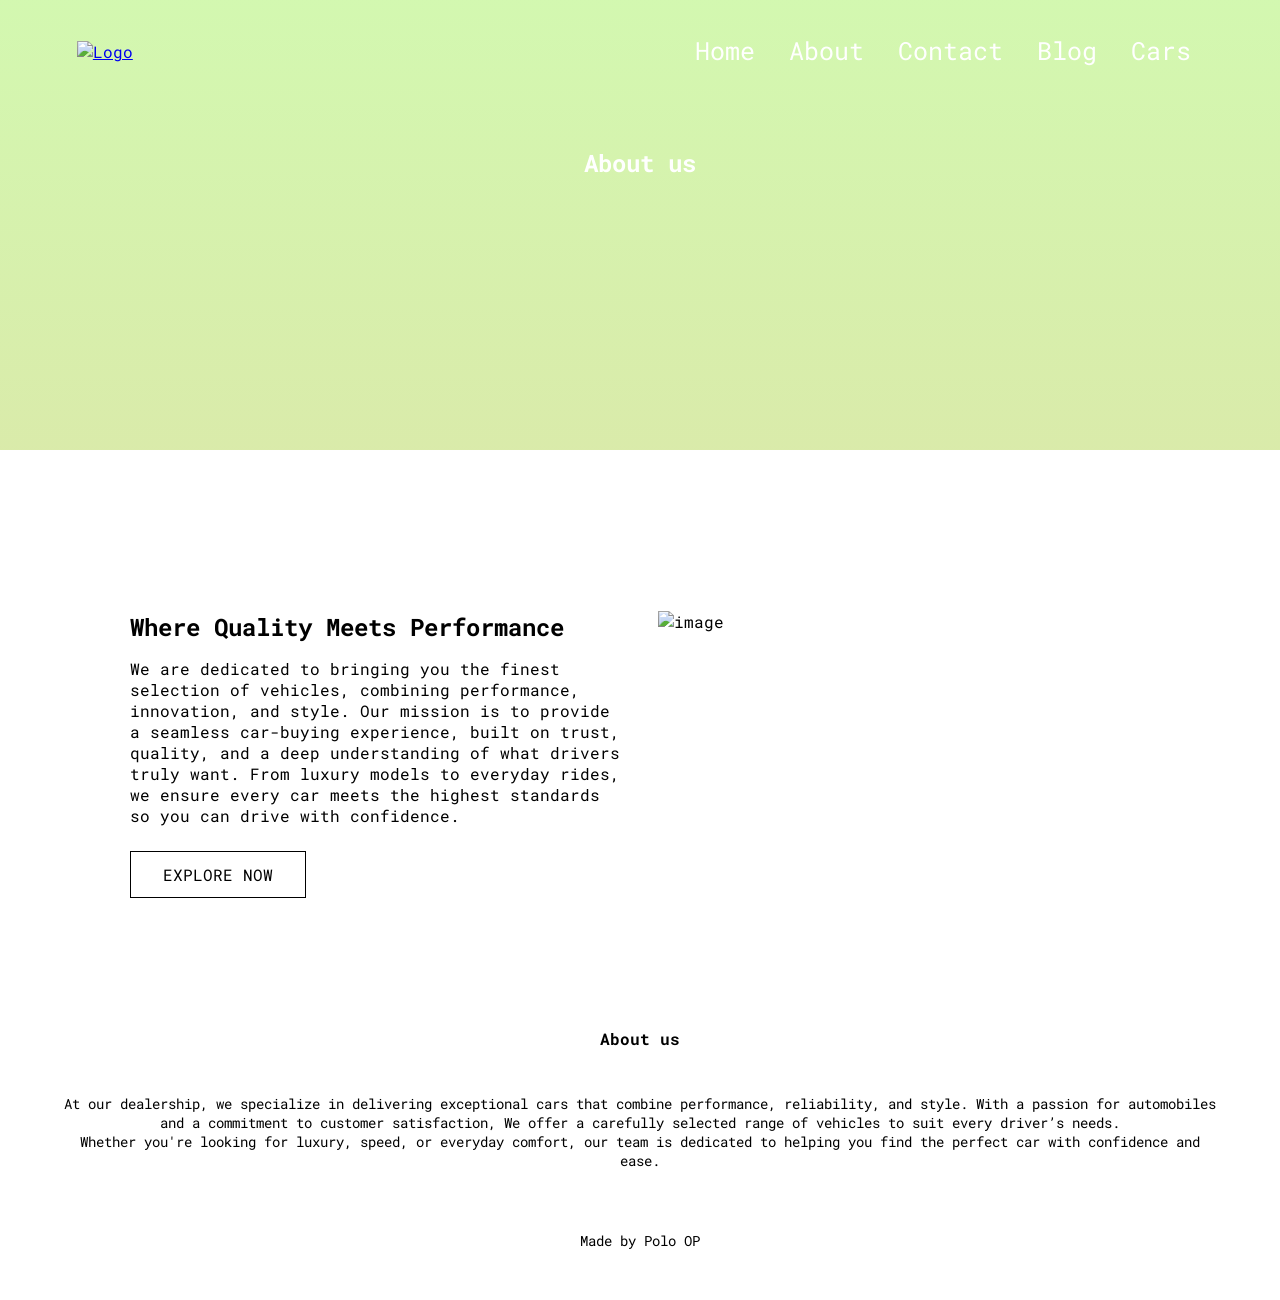
==== about.html @ 2430d3a7 "Responive Modern Cars UI" ====
<!DOCTYPE html> <!-- uses html5-->
<html lang="en">
<head>
    <meta charset="UTF-8">
    <meta name="viewport" content="width=device-width, initial-scale=1.0">
    <title>Project of Web</title>
    <link rel="stylesheet" href="style.css">
    <link rel="preconnect" href="https://fonts.googleapis.com">
    <link rel="preconnect" href="https://fonts.gstatic.com" crossorigin>
    <link href="https://fonts.googleapis.com/css2?family=Roboto+Mono:ital,wght@0,100..700;1,100..700&family=Roboto:ital,wght@0,100..900;1,100..900&display=swap" rel="stylesheet">
    <link rel="stylesheet" href="https://cdnjs.cloudflare.com/ajax/libs/font-awesome/7.0.1/css/all.min.css" integrity="sha512-2SwdPD6INVrV/lHTZbO2nodKhrnDdJK9/kg2XD1r9uGqPo1cUbujc+IYdlYdEErWNu69gVcYgdxlmVmzTWnetw==" crossorigin="anonymous" referrerpolicy="no-referrer" />
</head>
<body>
    <!-- Header Section -->
    <section class="about-header">
        <nav>
            <a href="index.html"><img src="https://images.unsplash.com/photo-1620288627223-53302f4e8c74?q=80&w=928&auto=format&fit=crop&ixlib=rb-4.1.0&ixid=M3wxMjA3fDB8MHxwaG90by1wYWdlfHx8fGVufDB8fHx8fA%3D%3D" alt="Logo"></a>
            <div class="nav-links" id="navLinks">
                <i class="fa-solid fa-x fa" onclick="hideMenu()"></i>
                <ul>
                    <li><a href="index.html">Home</a></li>
                    <li><a href="about.html">About</a></li>
                    <li><a href="contact.html">Contact</a></li>
                    <li><a href="blog.html">Blog</a></li>
                    <li><a href="cars.html">Cars</a></li>
                </ul>
            </div>
            <i class="fa-solid fa-bars fa" onclick="showMenu()"></i>
        </nav>
            <div>
                <h1>About us</h1>
            </div>
    </section>

    <!-- About-us Section -->
    
    <section class="about-us">
        <div class="row">
            <div class="about-us-col">
                <h1>Where Quality Meets Performance</h1>
                <p>We are dedicated to bringing you the finest selection of vehicles, combining performance, innovation, and style. Our mission is to provide a seamless car-buying experience, built on trust, quality, and a deep understanding of what drivers truly want. From luxury models to everyday rides, we ensure every car meets the highest standards so you can drive with confidence.</p>
                <a href="#" class="hero-btn explore-hero-btn">EXPLORE NOW</a> <!-- the second class overwrites the first one if a style changed ONLY THE OVERWRITED ONE -->
            </div>
            <div class="about-us-col">
                <img src="https://images.unsplash.com/photo-1493238792000-8113da705763?q=80&w=1740&auto=format&fit=crop&ixlib=rb-4.1.0&ixid=M3wxMjA3fDB8MHxwaG90by1wYWdlfHx8fGVufDB8fHx8fA%3D%3D" alt="image">
            </div>
        </div>
    </section>


    <!-- Footer Section -->
    <section class="footer">
        <h4>About us</h4>
        <p>At our dealership, we specialize in delivering exceptional cars that combine performance, reliability, and style. With a passion for automobiles and a commitment to customer satisfaction, We offer a carefully selected range of vehicles to suit every driver’s needs.</br> Whether you're looking for luxury, speed, or everyday comfort, our team is dedicated to helping you find the perfect car with confidence and ease.</p>
        <div class="icons">
            <i class="fa-brands fa-facebook"></i>
            <i class="fa-brands fa-instagram"></i>
            <i class="fa-brands fa-linkedin"></i>
            <i class="fa-brands fa-github"></i>
        </div>
        <p>Made by Polo OP</p>
    </section>

    <!-- Menu toggle with JavaScript -->
    <script>
        var navLinks = document.getElementById('navLinks');
        function showMenu() {
            navLinks.style.right = "0";
        }
        function hideMenu() {
            navLinks.style.right = "-200px";
        }
    </script>
</body>
</html>
---- style.css ----
* {
    margin: 0;
    padding: 0;
    font-family: "Roboto Mono", monospace;
}

/* header */
.header {
    min-height: 100vh;  /*100vh and higher*/
    width: 100%;
    background: linear-gradient(rgb(162, 246, 162,0.3)), url(https://images.unsplash.com/photo-1772722174153-213c4ad178fc?q=80&w=2940&auto=format&fit=crop&ixlib=rb-4.1.0&ixid=M3wxMjA3fDB8MHxwaG90by1wYWdlfHx8fGVufDB8fHx8fA%3D%3D);
    background-position: center;
    background-size: cover;
    position: relative; /*all its children will act as relative to it by positioning the children as absolute*/
}

nav {
    display: flex;
    padding: 2% 6%;
    justify-content: space-between;
    align-items: center;
}

nav img {
  width: 50px;  
}

.nav-links {
    /*flex: 1; means flex-grow: 1; flex-shrink: 1; flex-basis:0; it takes all available space inside its flex container and with text align you move it to right, and its useless cuz we have space-between and it does the work*/
    flex: 1;
    text-align: right;
}

.nav-links ul li {
    list-style: none;
    display: inline-block; /*good for underline animation as well and for inlining li*/
    padding: 8px 12px;
    position: relative;
}

.nav-links ul li a {
    color: #ffff;
    text-decoration: none;
    font-size: 25px;
}

.nav-links ul li::after {
    content: '';
    width: 0%;
    height: 2px;
    background: #24d550;
    display: block;
    margin: auto; /*margin: auto horizontally centers the element if it has a width less than the container. without hover the line is centered but after hover the margin cernters it*/
    transition: 0.3s;
    /* if we want animation to be right to left we should use transform because its harder to manage it with margin, and left to right it the original (by default)*/
}

.nav-links ul li:hover::after {
    width: 100%;
}

.text-box {
    width: 90%;
    color: white;
    position: absolute;
    top: 50%;
    left: 50%;
    transform: translate(-50%,-50%);
    text-align: center;
}

.text-box h1 {
    font-size: 62px;
}

.text-box p {
    margin: 10px 0 40px; /*top, right & left, buttom*/
    font-size: 14px;
    color: white;
}

.hero-btn {
    display: inline-block; /*with block the button will strech and occupy all the parent width*/
    text-decoration: none;
    color: white;
    border: 1px solid #ffffff;
    padding: 12px 32px;
    font-size: 16px;
    cursor: pointer;
    background: transparent;
    /* position: relative; */
    transition: 0.4s ease-in-out;
}

.hero-btn:hover {
    border: 1px solid greenyellow;  
    background: yellowgreen;
}

nav .fa {
    display: none;
}



/* cars */
.cars {
    width: 80%;
    margin: auto;
    text-align: center;
    padding-top: 80px;
}

.cars h1 {
    font-size: 36px;
    font-weight: 700;
}
.cars p {
    color: rgb(31, 29, 29);
    font-size: 16px;
    line-height: 2;
    padding: 10px;
}

.row {
    margin-top: 5%;
    display: flex;
    justify-content: space-between;
}

.cars-col {
    flex-basis: 31%;
    background: #8cd59e;
    border-radius: 10px;
    margin-bottom: 5%;
    padding: 20px 12px;
    box-sizing: border-box;
    transition: 0.5s;
}

h3 {
    text-align: center;
    font-weight: 700;
    margin: 10px 0;
}

.cars-col:hover {
    box-shadow: 0 0 20px 0 rgba(138, 214, 167, 0.7);
}


/* car studio */

.studio {
    width: 80%;
    margin: auto;
    text-align: center;
    padding-top: 50px;
}

.studio-col {
    flex-basis: 32%;
    margin-bottom: 32px;
    position: relative;
}

.studio-col img {
    display: block; /*by default its inline-block so the layer got out of the vertical height*/
    width: 100%;
    height: 100%;
    border-radius: 10px;
}

.layer {
    background: transparent;
    height: 100%;
    width: 100%;
    position: absolute;
    top: 0;
    left: 0;
    transition: 0.3s;
    border-radius: 10px;
    /*inset:0; we can remove 4 lines with this line, height width top left, i think this is better but for the sake of the course we will write as much as identical code*/
}

.layer:hover {
    background: rgba(205, 239, 247, 0.7);
}

.layer h3{
    width: 100%;
    font-weight: 600;
    color: white;
    font-size: 28px;
    position: absolute;
    bottom: 0;
    /* these 2 lines does nothing cuz we already have width 100% */
    left: 50%;
    transform: translateX(-50%);
    opacity: 0;
    transition: 0.4s;

}

.layer:hover h3 {
    bottom: 50%;
    transform: translate(-50%, 50%); /* we used this to center the text without this line the bottom of the text is centered , sits down at center so it feels its not centered*/
    opacity: 1;
}


/* companies */

.companies {
    width: 80%;
    margin: auto;
    text-align: center;
    padding-top: 100px;
}

.companies-col {
    flex-basis: 31%;
    border-radius: 30px;
    margin-bottom: 5%;
    text-align: left;
}

.companies-col img {
    width: 100%;
    border-radius: 10px;
}

.companies-col p {
    padding: 0;
}

.companies-col h3 {
    margin: 16px 0 16px;
    text-align: left;
}


/* testimonials */
.testimonials {
    width: 80%;
    margin: auto;
    padding-top: 100px;
    text-align: center;
}

.testimonial-col {
    flex-basis: 44%;
    border-radius: 10px;
    margin: 0 1% 5%; /*for mobile reponsivity*/
    text-align: left;
    background: #ebfff0;
    padding: 25px;
    cursor: pointer;
    display: flex;
    
}
.testimonial-col img {
    height: 40px;
    width: 40px;
    border-radius: 50%;
    margin-left: 5px;
    margin-right: 30px;
    border-radius: 50%;
}

.testimonial-col p {
    padding: 0;
}

.testimonial-col h3 {
    margin-top: 15px;
    text-align: left;
}

.testimonial-col .fa {
    color: #24d550;
}



/* purchase */

.purchase {
    width: 80%;
    margin: 100px auto;
    background: linear-gradient(rgba(0,0,0,0.3),rgba(0,0,0,0.7)), url(https://images.unsplash.com/photo-1486673748761-a8d18475c757?q=80&w=1740&auto=format&fit=crop&ixlib=rb-4.1.0&ixid=M3wxMjA3fDB8MHxwaG90by1wYWdlfHx8fGVufDB8fHx8fA%3D%3D);
    background-position: center;
    background-size: cover;
    border-radius: 10px;
    text-align: center;
    padding: 100px 0;
}

.purchase h1 {
    color: white;
    margin-bottom: 40px;
    padding: 0;    
}


/* footer */
.footer {
    width: 100%;
    text-align: center;
    padding: 30px 0;
    /* background-color: rgb(218, 255, 213); */
}

.footer p {
    font-size: 14px;
    padding: 20px 60px;
}

.footer h4 {
    margin-bottom: 25px;
    margin-top: 20px;
    font-weight: 700;
}

.fa-brands {
    color: #24d550;
    margin: 0 12px;
    cursor: pointer;
    padding: 18px 0;
}

@media(max-width:700px) {
    .text-box h1 {
        font-size: 28px;
    }
    .nav-links ul li {
        display: block;
    }
    .nav-links  { 
        position: fixed;
        background-color: #24d550;
        height: 100vh;
        width: 200px;
        top: 0;
        right: -200px;
        text-align: left;
        z-index: 2;
        transition: 0.2s ;
    }
    nav .fa {
        display: block;
        color: white;
        margin: 10px;
        font-size: 24px;
        cursor: pointer;
    }

    .nav-links ul {
        padding: 30px;
    }


    .row {
        flex-direction: column;
    }


    .testimonial-col img {
        margin-left: 0px;
        margin-right: 15px;
    }

    .purchase h1 {
        font-size: 24px;
    }
}

/* about us page */
.about-header {
    height: 50vh;
    width: 100%;
    background: linear-gradient(rgba(199, 246, 155, 0.789),rgba(203, 227, 137, 0.72)), url(https://images.unsplash.com/photo-1557227065-a68aa0bb1673?q=80&w=1895&auto=format&fit=crop&ixlib=rb-4.1.0&ixid=M3wxMjA3fDB8MHxwaG90by1wYWdlfHx8fGVufDB8fHx8fA%3D%3D);
    background-position: center;
    background-size: cover;
    text-align: center;
    color: white;
}

.about-header h1 {
    margin-top: 45px;
}

.about-us {
    width: 80%;
    margin: auto;
    padding-top: 80px;
    padding-bottom: 50px;
}

.about-us-col {
    flex-basis: 48%;
    padding: 30px 2px;
}

.about-us-col img{
    width: 100%;
}

.about-us-col h1 {
    padding-top: 0;
}

.about-us-col p {
    padding: 15px 0 25px;
}

.explore-hero-btn {
    display: inline-block; /*with block the button will strech and occupy all the parent width*/
    text-decoration: none;
    color: black;
    border: 1px solid black;
    padding: 12px 32px;
    font-size: 16px;
    cursor: pointer;
    background: transparent;
    /* position: relative; */
    transition: 0.4s ease-in-out;
}

.explore-hero-btn:hover {
    border: 1px solid rgb(116, 35, 35);  
    background: rgb(241, 82, 82);
    color: white;
}


/* blog */
.blog-content {
    width: 80%;
    margin: auto;
    padding: 60px 0;
}

.blog-left {
    flex-basis: 65%;
}

.blog-left img {
    width: 100%;
}

.blog-left h2 {
    color: black;
    font-weight: 600;
    margin: 30px 0;
}

.blog-left p {
    color: black;
    padding: 0;   
}

.blog-right {
    flex-basis: 32%;
}

.blog-right h3 {
    background-color: black;
    color: white;
    padding: 7px 0;
    font-size: 16px;
    margin-bottom: 20px;
}

.blog-right div {
    display: flex;
    align-items: center;
    justify-content: space-between;
    box-sizing: border-box;
    color: black;
    padding: 8px;
}

.comment-box {
    border: 1px solid black;
    margin: 50px 0;
    padding: 10px 20px;
}

.comment-box h3 {
    text-align: left;
}

.comment-form input, .comment-form textarea {
    width: 100%;
    padding: 10px;
    margin: 15px 0;
    box-sizing: border-box;
    border: none;
    outline: none;
    background: #666;
    color: #ffffff;
}

.comment-form input::placeholder, .comment-form textarea::placeholder {
    color: #ffffff;
}

.post-btn {
    color: rgb(241, 82, 82);
    border: 1px solid rgb(241, 82, 82);
}

.comment-form button {
    margin: 10px 0;
}



/* contact us */
.location {
    width: 80%;
    margin: auto;
    padding: 80px 0;
}

.location iframe {
    width: 100%;
}

.contact-us {
    width: 80%;
    margin: auto;
}

.contact-col {
    flex-basis: 48%;
    margin-bottom: 30px;
}

.contact-col div {
    display: flex;
    align-items: center;
    margin-bottom: 40px;
}

.contact-col div i {
    font-size: 28px;
    color: #24d550;
    margin: 10px;
    margin-right: 30px;
}

.contact-col div p {
    padding: 0;
}

.contact-col div h5 {
    font-size: 20px;
    margin-bottom: 5px;
    color: black;
    font-weight: 500;
}

.contact-col input, .contact-col textarea{
    width: 100%;
    padding: 15px;
    margin-bottom: 17px;
    box-sizing: border-box;
    border: 1px solid black;
    outline: none;
    background: white;
    box-sizing: border-box;
}
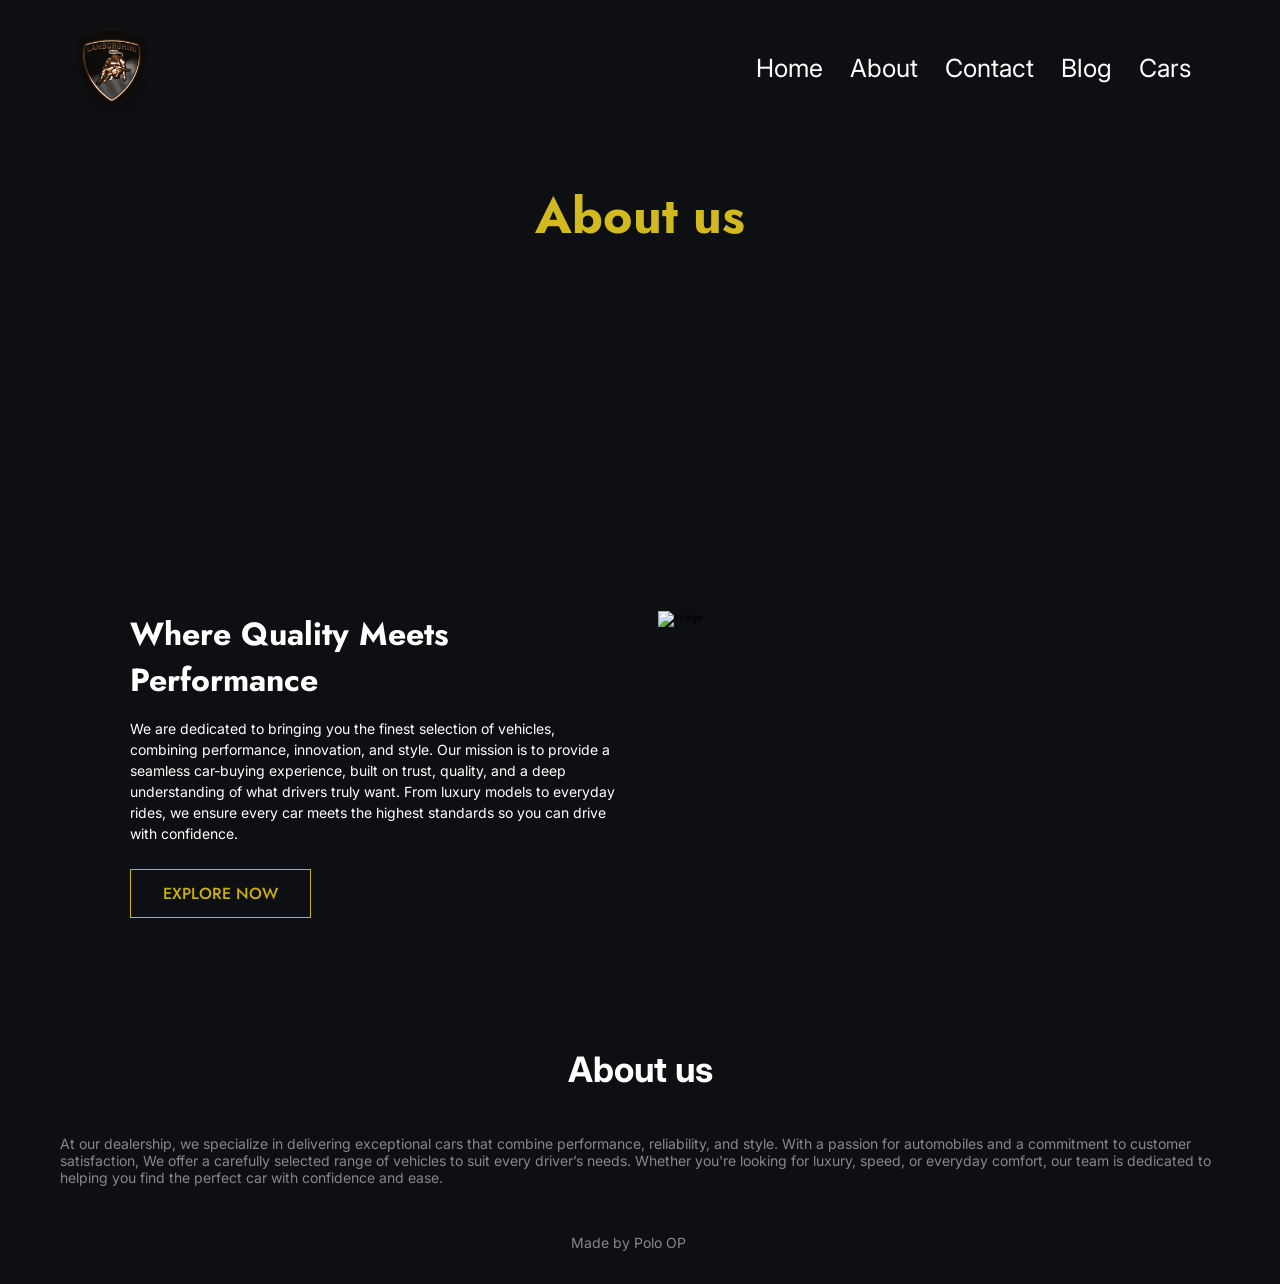
==== commit 591803c7: "new branch created see the readme file for more informations" ====
--- a/about.html
+++ b/about.html
@@ -3,7 +3,7 @@
 <head>
     <meta charset="UTF-8">
     <meta name="viewport" content="width=device-width, initial-scale=1.0">
-    <title>Project of Web</title>
+    <title>Luxury Cars</title>
     <link rel="stylesheet" href="style.css">
     <link rel="preconnect" href="https://fonts.googleapis.com">
     <link rel="preconnect" href="https://fonts.gstatic.com" crossorigin>
@@ -11,12 +11,16 @@
     <link rel="stylesheet" href="https://cdnjs.cloudflare.com/ajax/libs/font-awesome/7.0.1/css/all.min.css" integrity="sha512-2SwdPD6INVrV/lHTZbO2nodKhrnDdJK9/kg2XD1r9uGqPo1cUbujc+IYdlYdEErWNu69gVcYgdxlmVmzTWnetw==" crossorigin="anonymous" referrerpolicy="no-referrer" />
 </head>
 <body>
+    <div id="page-loader" class="loader-overlay">
+        <div class="custom-loader"></div>
+    </div>
+    <main id="main-content" style="opacity: 0; transition: opacity 0.5s;">
     <!-- Header Section -->
     <section class="about-header">
         <nav>
-            <a href="index.html"><img src="https://images.unsplash.com/photo-1620288627223-53302f4e8c74?q=80&w=928&auto=format&fit=crop&ixlib=rb-4.1.0&ixid=M3wxMjA3fDB8MHxwaG90by1wYWdlfHx8fGVufDB8fHx8fA%3D%3D" alt="Logo"></a>
+            <a href="index.html"><img loading="lazy" src="logo.png" alt="Logo"></a>
             <div class="nav-links" id="navLinks">
-                <i class="fa-solid fa-x fa" onclick="hideMenu()"></i>
+                <i class="fa-solid fa-x fa" id="closeBtn"></i>
                 <ul>
                     <li><a href="index.html">Home</a></li>
                     <li><a href="about.html">About</a></li>
@@ -25,8 +29,9 @@
                     <li><a href="cars.html">Cars</a></li>
                 </ul>
             </div>
-            <i class="fa-solid fa-bars fa" onclick="showMenu()"></i>
+            <i class="fa-solid fa-bars fa" id="menuBtn"></i>
         </nav>
+        <div class="menu-overlay" id="menuOverlay"></div>
             <div>
                 <h1>About us</h1>
             </div>
@@ -42,7 +47,7 @@
                 <a href="#" class="hero-btn explore-hero-btn">EXPLORE NOW</a> <!-- the second class overwrites the first one if a style changed ONLY THE OVERWRITED ONE -->
             </div>
             <div class="about-us-col">
-                <img src="https://images.unsplash.com/photo-1493238792000-8113da705763?q=80&w=1740&auto=format&fit=crop&ixlib=rb-4.1.0&ixid=M3wxMjA3fDB8MHxwaG90by1wYWdlfHx8fGVufDB8fHx8fA%3D%3D" alt="image">
+                <img loading="lazy" src="https://images.unsplash.com/photo-1709953712918-c03b25d8f608?q=80&w=928&auto=format&fit=crop&ixlib=rb-4.1.0&ixid=M3wxMjA3fDB8MHxwaG90by1wYWdlfHx8fGVufDB8fHx8fA%3D%3D" alt="image">
             </div>
         </div>
     </section>
@@ -51,25 +56,18 @@
     <!-- Footer Section -->
     <section class="footer">
         <h4>About us</h4>
-        <p>At our dealership, we specialize in delivering exceptional cars that combine performance, reliability, and style. With a passion for automobiles and a commitment to customer satisfaction, We offer a carefully selected range of vehicles to suit every driver’s needs.</br> Whether you're looking for luxury, speed, or everyday comfort, our team is dedicated to helping you find the perfect car with confidence and ease.</p>
+        <p>At our dealership, we specialize in delivering exceptional cars that combine performance, reliability, and style. With a passion for automobiles and a commitment to customer satisfaction, We offer a carefully selected range of vehicles to suit every driver’s needs. Whether you're looking for luxury, speed, or everyday comfort, our team is dedicated to helping you find the perfect car with confidence and ease.</p>
         <div class="icons">
             <i class="fa-brands fa-facebook"></i>
             <i class="fa-brands fa-instagram"></i>
             <i class="fa-brands fa-linkedin"></i>
-            <i class="fa-brands fa-github"></i>
         </div>
-        <p>Made by Polo OP</p>
+            <div class="author">
+                <p>Made by Polo OP</p><br>
+                <a target="_blank" href="https://github.com/poloop01"><i class="fa-brands fa-github"></i></a>
+            </div>
     </section>
-
-    <!-- Menu toggle with JavaScript -->
-    <script>
-        var navLinks = document.getElementById('navLinks');
-        function showMenu() {
-            navLinks.style.right = "0";
-        }
-        function hideMenu() {
-            navLinks.style.right = "-200px";
-        }
-    </script>
+    </main>
+<script src="main.js"></script>
 </body>
 </html>
--- a/style.css
+++ b/style.css
@@ -1,14 +1,67 @@
+/* main headings (has a great italic custom font)*/
+@import url('https://fonts.googleapis.com/css2?family=Libre+Baskerville:ital,wght@0,400..700;1,400..700&family=Poppins:ital,wght@0,100;0,200;0,300;0,400;0,500;0,600;0,700;0,800;0,900;1,100;1,200;1,300;1,400;1,500;1,600;1,700;1,800;1,900&display=swap');
+/* secondary headings */
+@import url('https://fonts.googleapis.com/css2?family=Jost:ital,wght@0,100..900;1,100..900&family=Libre+Baskerville:ital,wght@0,400..700;1,400..700&family=Poppins:ital,wght@0,100;0,200;0,300;0,400;0,500;0,600;0,700;0,800;0,900;1,100;1,200;1,300;1,400;1,500;1,600;1,700;1,800;1,900&display=swap');
+/* for texts inter is best */
+@import url('https://fonts.googleapis.com/css2?family=Inter:ital,opsz,wght@0,14..32,100..900;1,14..32,100..900&family=Jost:ital,wght@0,100..900;1,100..900&family=Libre+Baskerville:ital,wght@0,400..700;1,400..700&family=Poppins:ital,wght@0,100;0,200;0,300;0,400;0,500;0,600;0,700;0,800;0,900;1,100;1,200;1,300;1,400;1,500;1,600;1,700;1,800;1,900&display=swap');
+
 * {
     margin: 0;
     padding: 0;
-    font-family: "Roboto Mono", monospace;
+    font-family: "Inter", monospace;
+}
+body {
+    background: var(--black-eye-background-color);
+}
+:root {
+    /* colors */
+    --white-color: hsl(0, 0%, 100%);
+    --black-color: hsl(0, 0%, 0%);
+    /* white*/
+    --white-website-background-color: hsl(208, 100%, 98%);
+    --white-background-item-color: hsl(0, 0%, 95%);
+    --white-background-hover: hsla(0, 0%, 0%, 0.04);
+    --white-color-disable: hsl(0, 0%, 65%);
+    /* black */
+    --black-eye-background-color: hsl(210, 15%, 6%);
+    --black-background-item-color: hsl(0, 0%, 14%);
+    --black-background-hover: hsla(0, 0%, 100%, 0.06%);
+    --black-color-disable: hsl(0, 0%, 40%);
+    /* red */
+    --red-color: hsl(0, 53%, 52%);
+    --red-dark-color: hsl(0, 90%, 60%);
+    --red-background-color: hsl(0, 100%, 97%);
+    /* yellow */
+    --yellow-color: hsl(52, 74%, 47%);
+    --yellow-dark-color: hsl(52, 100%, 40%);
+    --yellow-background-color: hsl(52, 100%, 97%);
+    /* font sizes */
+    --text-12: 1.2rem;
+    --text-14: 1.4rem;
+    --text-16: 1.6rem;
+    --text-18: 1.8rem;
+    --text-20: 2rem;
+    --text-24: 2.4rem;
+    --text-28: 2.8rem;
+    --text-32: 3.2rem;
+    /* spacing scale (margin, padding, LRTB) */
+    --space-4: 0.4rem;
+    --space-8: 0.8rem;
+    --space-16: 1.6rem;
+    --space-24: 2.4rem;
+    --space-32: 3.2rem;
+}
+
+/* 10px = 1rem */
+html {
+    font-size: 62.5%;
 }
 
 /* header */
 .header {
     min-height: 100vh;  /*100vh and higher*/
     width: 100%;
-    background: linear-gradient(rgb(162, 246, 162,0.3)), url(https://images.unsplash.com/photo-1772722174153-213c4ad178fc?q=80&w=2940&auto=format&fit=crop&ixlib=rb-4.1.0&ixid=M3wxMjA3fDB8MHxwaG90by1wYWdlfHx8fGVufDB8fHx8fA%3D%3D);
+    background: linear-gradient(rgba(11, 8, 9, 0.614)), url(https://images.unsplash.com/photo-1728013215429-a797bac0d002?q=80&w=1470&auto=format&fit=crop&ixlib=rb-4.1.0&ixid=M3wxMjA3fDB8MHxwaG90by1wYWdlfHx8fGVufDB8fHx8fA%3D%3D);
     background-position: center;
     background-size: cover;
     position: relative; /*all its children will act as relative to it by positioning the children as absolute*/
@@ -22,7 +75,7 @@
 }
 
 nav img {
-  width: 50px;  
+  width: 7rem;  
 }
 
 .nav-links {
@@ -34,21 +87,21 @@
 .nav-links ul li {
     list-style: none;
     display: inline-block; /*good for underline animation as well and for inlining li*/
-    padding: 8px 12px;
+    padding: 0.8rem 1.2rem;
     position: relative;
 }
 
 .nav-links ul li a {
     color: #ffff;
     text-decoration: none;
-    font-size: 25px;
+    font-size: 2.5rem;
 }
 
 .nav-links ul li::after {
     content: '';
     width: 0%;
-    height: 2px;
-    background: #24d550;
+    height: 0.2rem;
+    background: var(--red-color);
     display: block;
     margin: auto; /*margin: auto horizontally centers the element if it has a width less than the container. without hover the line is centered but after hover the margin cernters it*/
     transition: 0.3s;
@@ -70,31 +123,37 @@
 }
 
 .text-box h1 {
-    font-size: 62px;
+    font-family: "Libre Baskerville", "Inter";
+    /* font-style: italic; */
+    font-size: 6.2rem;
 }
 
 .text-box p {
-    margin: 10px 0 40px; /*top, right & left, buttom*/
-    font-size: 14px;
-    color: white;
+    margin: 1rem 0 4rem; /*top, right & left, buttom*/
+    font-size: 1.8rem;
+    color: rgba(255, 255, 255, 0.5);
+    font-family: "Inter";
 }
 
 .hero-btn {
     display: inline-block; /*with block the button will strech and occupy all the parent width*/
     text-decoration: none;
     color: white;
-    border: 1px solid #ffffff;
-    padding: 12px 32px;
-    font-size: 16px;
+    border: 0.1rem solid #ffffff;
+    padding: 1.2rem 3.2rem;
+    font-size: 1.8rem;
     cursor: pointer;
     background: transparent;
     /* position: relative; */
     transition: 0.4s ease-in-out;
+    font-family: "Jost";
+    font-weight: 500;
 }
 
 .hero-btn:hover {
-    border: 1px solid greenyellow;  
-    background: yellowgreen;
+    border: 0.1rem solid var(--red-color);  
+    background: var(--red-color);
+    color: var(--white-color);
 }
 
 nav .fa {
@@ -108,18 +167,20 @@
     width: 80%;
     margin: auto;
     text-align: center;
-    padding-top: 80px;
-}
-
+    padding-top: 8rem;
+}
 .cars h1 {
-    font-size: 36px;
+    color: var(--white-color);
+    font-size: 5rem;
+    font-family: "Jost", "Inter";
     font-weight: 700;
 }
 .cars p {
-    color: rgb(31, 29, 29);
-    font-size: 16px;
+    color: rgba(255, 255, 255, 0.5);
+    font-size: 1.6rem;
+    font-family: "Inter";
     line-height: 2;
-    padding: 10px;
+    padding: 1rem;
 }
 
 .row {
@@ -130,37 +191,83 @@
 
 .cars-col {
     flex-basis: 31%;
-    background: #8cd59e;
-    border-radius: 10px;
+    background: var(--black-background-item-color);
+    /* border-radius: 1rem; */
     margin-bottom: 5%;
-    padding: 20px 12px;
+    padding: 2rem 1.2rem;
     box-sizing: border-box;
     transition: 0.5s;
-}
-
-h3 {
+    position: relative;
+    overflow: hidden;
+}
+
+/* Bottom-right diagonal */
+.cars-col::after {
+    content: '';
+    position: absolute;
+    bottom: 0;
+    right: 0;
+    width: 60px;
+    height: 60px;
+    background: var(--red-color);
+    clip-path: polygon(100% 0, 100% 100%, 0 100%);
+    opacity: 0.8;
+    transition: 0.5s;
+    z-index: 0;
+}
+
+.cars-col::before {
+    content: '';
+    position: absolute;
+    top: 0;
+    left: 0;
+    width: 60px;
+    height: 60px;
+    background: var(--red-color);
+    /* Points diagonally down-right from top-left corner */
+    clip-path: polygon(0 0, 100% 0, 0 100%);
+    opacity: 0.8;
+    transition: 0.5s;
+    z-index: 0;
+}
+.cars-col h3 {
+    color: var(--yellow-dark-color);
     text-align: center;
     font-weight: 700;
-    margin: 10px 0;
+    font-size: 3rem;
+    font-family: "Jost";
+    margin: 1rem 0;
 }
 
 .cars-col:hover {
-    box-shadow: 0 0 20px 0 rgba(138, 214, 167, 0.7);
+    box-shadow: 0 0 2rem 0 rgba(238, 185, 26, 0.7);
 }
 
 
 /* car studio */
-
 .studio {
     width: 80%;
     margin: auto;
     text-align: center;
-    padding-top: 50px;
+    padding-top: 5rem;
+}
+
+.studio h1 {
+    font-family: "Jost", "Inter";
+    font-size: 4.5rem;
+    color: var(--white-color);
+}
+ 
+.studio p {
+    font-family: "Inter";
+    font-size: 1.8rem;
+    color: #ffffff80;
+    padding: 1rem;
 }
 
 .studio-col {
     flex-basis: 32%;
-    margin-bottom: 32px;
+    margin-bottom: 3.2rem;
     position: relative;
 }
 
@@ -168,7 +275,7 @@
     display: block; /*by default its inline-block so the layer got out of the vertical height*/
     width: 100%;
     height: 100%;
-    border-radius: 10px;
+    border-radius: 1rem;
 }
 
 .layer {
@@ -179,7 +286,7 @@
     top: 0;
     left: 0;
     transition: 0.3s;
-    border-radius: 10px;
+    border-radius: 1rem;
     /*inset:0; we can remove 4 lines with this line, height width top left, i think this is better but for the sake of the course we will write as much as identical code*/
 }
 
@@ -190,8 +297,9 @@
 .layer h3{
     width: 100%;
     font-weight: 600;
-    color: white;
-    font-size: 28px;
+    color: var(--red-color);
+    font-size: 3rem;
+    font-family: "Jost";
     position: absolute;
     bottom: 0;
     /* these 2 lines does nothing cuz we already have width 100% */
@@ -210,35 +318,52 @@
 
 
 /* companies */
-
 .companies {
     width: 80%;
     margin: auto;
     text-align: center;
-    padding-top: 100px;
+    padding-top: 10rem;
+}
+
+.companies h1 {
+    font-family: "Jost", "Inter";
+    font-size: 4.5rem;
+    color: var(--white-color);
+}
+
+.companies p {
+    font-family: "Inter";
+    font-size: 1.8rem;
+    color: #ffffff80;
+    padding: 1rem;
 }
 
 .companies-col {
     flex-basis: 31%;
-    border-radius: 30px;
+    border-radius: 3rem;
     margin-bottom: 5%;
     text-align: left;
 }
 
 .companies-col img {
     width: 100%;
-    border-radius: 10px;
+    border-radius: 1rem;
+    object-fit: cover; /*we can use a fixed height as well with object fit*/
+    aspect-ratio: 16 / 10;
 }
 
 .companies-col p {
     padding: 0;
+    line-height: 1.5;
 }
 
 .companies-col h3 {
-    margin: 16px 0 16px;
+    margin: 1.6rem 0 0.5rem;
     text-align: left;
-}
-
+    font-size: 2.4rem;
+    font-family: "Jost";
+    color: var(--yellow-dark-color);
+}
 
 /* testimonials */
 .testimonials {
@@ -248,23 +373,37 @@
     text-align: center;
 }
 
+.testimonials h1 {
+    font-family: "Jost", "Inter";
+    font-size: 4.5rem;
+    color: var(--white-color);
+}
+
+.testimonials p {
+    font-family: "Inter";
+    font-size: 1.8rem;
+    color: #ffffff80;
+    padding: 1rem;
+}
+
 .testimonial-col {
     flex-basis: 44%;
-    border-radius: 10px;
+    border-radius: 1rem;
     margin: 0 1% 5%; /*for mobile reponsivity*/
     text-align: left;
-    background: #ebfff0;
-    padding: 25px;
+    background: var(--black-background-item-color);
+    padding: 2.5rem;
     cursor: pointer;
     display: flex;
     
 }
 .testimonial-col img {
-    height: 40px;
-    width: 40px;
+    height: 4rem;
+    width: 4rem;
+    object-fit: cover;
     border-radius: 50%;
-    margin-left: 5px;
-    margin-right: 30px;
+    margin-left: 0.5rem;
+    margin-right: 3rem;
     border-radius: 50%;
 }
 
@@ -273,12 +412,14 @@
 }
 
 .testimonial-col h3 {
-    margin-top: 15px;
+    font-size: 1.4rem;
+    margin: 1.3rem 0 1.1rem;
     text-align: left;
+    color: white;
 }
 
 .testimonial-col .fa {
-    color: #24d550;
+    color: var(--yellow-dark-color);
 }
 
 
@@ -287,18 +428,18 @@
 
 .purchase {
     width: 80%;
-    margin: 100px auto;
+    margin: 10rem auto;
     background: linear-gradient(rgba(0,0,0,0.3),rgba(0,0,0,0.7)), url(https://images.unsplash.com/photo-1486673748761-a8d18475c757?q=80&w=1740&auto=format&fit=crop&ixlib=rb-4.1.0&ixid=M3wxMjA3fDB8MHxwaG90by1wYWdlfHx8fGVufDB8fHx8fA%3D%3D);
     background-position: center;
     background-size: cover;
-    border-radius: 10px;
-    text-align: center;
-    padding: 100px 0;
+    border-radius: 1rem;
+    text-align: center;
+    padding: 10rem 0;
 }
 
 .purchase h1 {
     color: white;
-    margin-bottom: 40px;
+    margin-bottom: 4rem;
     padding: 0;    
 }
 
@@ -307,42 +448,59 @@
 .footer {
     width: 100%;
     text-align: center;
-    padding: 30px 0;
+    padding: 3rem 0;
     /* background-color: rgb(218, 255, 213); */
 }
 
 .footer p {
-    font-size: 14px;
-    padding: 20px 60px;
+    font-size: 1.4rem;
+    padding: 2rem 6rem;
+    color: #ffffff80;
+    text-align: left;
+}
+
+.author {
+    display: flex;
+    align-items: center;
+    justify-content: center;
+    gap: 0;
+}
+
+.author p {
+    padding: 0;
 }
 
 .footer h4 {
-    margin-bottom: 25px;
-    margin-top: 20px;
+    font-family: "Inter";
+    color: var(--white-color);
+    font-size: 3.5rem;
+    margin-bottom: 2.5rem;
+    margin-top: 2rem;
     font-weight: 700;
 }
 
 .fa-brands {
-    color: #24d550;
-    margin: 0 12px;
+    color: var(--yellow-color);
+    font-size: 2rem;
+    margin: 0 1.2rem;
     cursor: pointer;
-    padding: 18px 0;
+    padding: 1.8rem 0;
 }
 
 @media(max-width:700px) {
     .text-box h1 {
-        font-size: 28px;
+        font-size: 3.4rem;
     }
     .nav-links ul li {
         display: block;
     }
     .nav-links  { 
         position: fixed;
-        background-color: #24d550;
+        background-color: var(--black-background-item-color);
         height: 100vh;
-        width: 200px;
+        width: 20rem;
         top: 0;
-        right: -200px;
+        right: -20rem;
         text-align: left;
         z-index: 2;
         transition: 0.2s ;
@@ -350,28 +508,57 @@
     nav .fa {
         display: block;
         color: white;
-        margin: 10px;
-        font-size: 24px;
+        margin: 1rem;
+        font-size: 2.4rem;
         cursor: pointer;
     }
 
     .nav-links ul {
-        padding: 30px;
-    }
-
+        padding: 3rem;
+    }
+
+    .menu-overlay {
+        position: fixed;
+        top: 0;
+        left: 0;
+        width: 100%;
+        height: 100vh;
+        background: rgba(0, 0, 0, 0.6);
+        z-index: 1;
+        opacity: 0;
+        visibility: hidden;
+        transition: 0.3s ease;
+        cursor: pointer;
+    }
+
+    /* Show overlay when active */
+    .menu-overlay.active {
+        opacity: 1;
+        visibility: visible;
+    }
 
     .row {
         flex-direction: column;
     }
 
-
     .testimonial-col img {
         margin-left: 0px;
-        margin-right: 15px;
+        margin-right: 1.5rem;
+    }
+
+    .testimonials h1 {
+        font-size: 4rem;
+    }
+    .testimonials p {
+        font-size: 1.4rem;
     }
 
     .purchase h1 {
-        font-size: 24px;
+        font-size: 2.4rem;
+    }
+
+    .companies-col {
+        margin-top: 2rem;
     }
 }
 
@@ -379,7 +566,7 @@
 .about-header {
     height: 50vh;
     width: 100%;
-    background: linear-gradient(rgba(199, 246, 155, 0.789),rgba(203, 227, 137, 0.72)), url(https://images.unsplash.com/photo-1557227065-a68aa0bb1673?q=80&w=1895&auto=format&fit=crop&ixlib=rb-4.1.0&ixid=M3wxMjA3fDB8MHxwaG90by1wYWdlfHx8fGVufDB8fHx8fA%3D%3D);
+    background: linear-gradient(rgba(11, 8, 9, 0.614)), url(https://images.unsplash.com/photo-1694575341005-10a3e9400a58?q=80&w=1470&auto=format&fit=crop&ixlib=rb-4.1.0&ixid=M3wxMjA3fDB8MHxwaG90by1wYWdlfHx8fGVufDB8fHx8fA%3D%3D);
     background-position: center;
     background-size: cover;
     text-align: center;
@@ -387,40 +574,52 @@
 }
 
 .about-header h1 {
-    margin-top: 45px;
+    margin-top: 4rem;
+    font-size: 5rem;
+    font-family: "Jost";
+    color: var(--yellow-color);
 }
 
 .about-us {
     width: 80%;
     margin: auto;
-    padding-top: 80px;
-    padding-bottom: 50px;
+    padding-top: 8rem;
+    padding-bottom: 5rem;
 }
 
 .about-us-col {
     flex-basis: 48%;
-    padding: 30px 2px;
+    padding: 3rem 0.2rem;
 }
 
 .about-us-col img{
     width: 100%;
+    aspect-ratio: 16/10;
+    object-fit: cover;
 }
 
 .about-us-col h1 {
     padding-top: 0;
+    color: var(--white-color);
+    font-size: 3.2rem;
+    font-family: "Jost";
+
 }
 
 .about-us-col p {
-    padding: 15px 0 25px;
+    color: var(--white-color);
+    font-size: 1.4rem;
+    line-height: 1.5;
+    padding: 1.5rem 0 2.5rem;
 }
 
 .explore-hero-btn {
     display: inline-block; /*with block the button will strech and occupy all the parent width*/
     text-decoration: none;
-    color: black;
-    border: 1px solid black;
-    padding: 12px 32px;
-    font-size: 16px;
+    color: var(--yellow-dark-color);
+    border: 0.1rem solid var(--yellow-dark-color);
+    padding: 1.2rem 3.2rem;
+    font-size: 1.6rem;
     cursor: pointer;
     background: transparent;
     /* position: relative; */
@@ -428,7 +627,7 @@
 }
 
 .explore-hero-btn:hover {
-    border: 1px solid rgb(116, 35, 35);  
+    border: 0.1rem solid rgb(116, 35, 35);  
     background: rgb(241, 82, 82);
     color: white;
 }
@@ -438,7 +637,7 @@
 .blog-content {
     width: 80%;
     margin: auto;
-    padding: 60px 0;
+    padding: 6rem 0;
 }
 
 .blog-left {
@@ -450,13 +649,18 @@
 }
 
 .blog-left h2 {
-    color: black;
+    color: var(--white-color);
+    font-size: 3rem;
+    font-family: "Jost";
     font-weight: 600;
-    margin: 30px 0;
+    margin: 3rem 0;
 }
 
 .blog-left p {
-    color: black;
+    font-family: "Inter";
+    color: #ffffff80;
+    font-size: 1.4rem;
+    line-height: 1.4;
     padding: 0;   
 }
 
@@ -465,11 +669,14 @@
 }
 
 .blog-right h3 {
-    background-color: black;
+    text-align: center;
+    background-color: var(--black-background-item-color);
     color: white;
-    padding: 7px 0;
-    font-size: 16px;
-    margin-bottom: 20px;
+    font-family: "Jost";
+    padding: 0.7rem 0;
+    font-size: 2rem;
+    font-weight: 400;
+    margin-bottom: 2rem;
 }
 
 .blog-right div {
@@ -477,29 +684,36 @@
     align-items: center;
     justify-content: space-between;
     box-sizing: border-box;
-    color: black;
-    padding: 8px;
+    color: var(--white-color);
+    padding: 0.8rem;
+    font-size: 2rem;
 }
 
 .comment-box {
-    border: 1px solid black;
-    margin: 50px 0;
-    padding: 10px 20px;
+    border-radius: 3px;
+    margin: 5rem 0;
+    padding: 1rem 2rem;
+    background-color: var(--black-background-item-color);
 }
 
 .comment-box h3 {
     text-align: left;
+    color: var(--white-color);
+    padding: 1rem 0 0.5rem;
+    font-size: 1.6rem;
+    font-family: "Inter";
 }
 
 .comment-form input, .comment-form textarea {
     width: 100%;
-    padding: 10px;
-    margin: 15px 0;
+    padding: 1rem;
+    margin: 1rem 0;
     box-sizing: border-box;
     border: none;
     outline: none;
-    background: #666;
+    background: #333;
     color: #ffffff;
+    border-radius: 3px;
 }
 
 .comment-form input::placeholder, .comment-form textarea::placeholder {
@@ -508,11 +722,11 @@
 
 .post-btn {
     color: rgb(241, 82, 82);
-    border: 1px solid rgb(241, 82, 82);
+    border: 0.1rem solid rgb(241, 82, 82);
 }
 
 .comment-form button {
-    margin: 10px 0;
+    margin: 1rem 0;
 }
 
 
@@ -521,7 +735,7 @@
 .location {
     width: 80%;
     margin: auto;
-    padding: 80px 0;
+    padding: 8rem 0;
 }
 
 .location iframe {
@@ -535,40 +749,111 @@
 
 .contact-col {
     flex-basis: 48%;
-    margin-bottom: 30px;
+    margin-bottom: 3rem;
+    padding: 1rem;
 }
 
 .contact-col div {
     display: flex;
     align-items: center;
-    margin-bottom: 40px;
+    margin-bottom: 4rem;
 }
 
 .contact-col div i {
-    font-size: 28px;
-    color: #24d550;
-    margin: 10px;
-    margin-right: 30px;
+    font-size: 2.8rem;
+    color: var(--yellow-color);
+    margin: 1rem;
+    margin-right: 3rem;
+}
+
+.contact-col div h5 {
+    font-size: 2rem;
+    margin-bottom: 0.5rem;
+    color: var(--white-color);
+    font-weight: 500;
 }
 
 .contact-col div p {
     padding: 0;
-}
-
-.contact-col div h5 {
-    font-size: 20px;
-    margin-bottom: 5px;
-    color: black;
-    font-weight: 500;
+    color: var(--white-color);
 }
 
 .contact-col input, .contact-col textarea{
     width: 100%;
-    padding: 15px;
-    margin-bottom: 17px;
+    padding: 1.5rem;
+    margin-bottom: 1.7rem;
     box-sizing: border-box;
-    border: 1px solid black;
+    border: 0.1rem solid black;
     outline: none;
     background: white;
     box-sizing: border-box;
+}
+
+
+.loader-overlay {
+  position: fixed;
+  inset: 0;
+  background: #0f0f0f; /* or your page bg */
+  display: flex;
+  align-items: center;
+  justify-content: center;
+  z-index: 9999;
+  transition: opacity 0.5s ease, visibility 0.5s;
+}
+
+.loader-overlay.hidden {
+  opacity: 0;
+  visibility: hidden;
+  pointer-events: none;
+}
+
+.custom-loader {
+  width: 5rem;
+  height: calc(5rem*0.866);
+  position: relative;
+  background:conic-gradient(from 120deg at 50% 64%,#0000, #F45F5F 1deg 120deg,#0000 121deg);
+  transform-origin: 50% 50%;
+  animation: sp7-0 1.5s infinite cubic-bezier(0.3,1,0,1);
+}
+.custom-loader:before,
+.custom-loader:after {
+  content:'';
+  position: absolute;
+  inset:0;
+  background:inherit;
+  transform-origin: 50% 66%;
+  animation: sp7-1 1.5s infinite;
+}
+.custom-loader:after {
+  --s:-1;
+}
+
+@keyframes sp7-0 {
+   0%,30%      {transform: rotate(0)}
+   70%         {transform: rotate(120deg)}
+   70.01%,100% {transform: rotate(360deg)}
+}
+
+@keyframes sp7-1 {
+   0%      {transform: rotate(calc(var(--s,1)*120deg)) translate(0)}
+   30%,70% {transform: rotate(calc(var(--s,1)*120deg)) translate(calc(var(--s,1)*-0.5rem),1rem)}
+   100%    {transform: rotate(calc(var(--s,1)*120deg)) translate(0)}
+}
+/* section animation */
+.loader {
+    width: 100%;           /* stretches full width */
+    height: 12px;
+    background: 
+        linear-gradient(90deg, var(--red-color) 50%, #0000 0) 0 0%,
+        linear-gradient(-90deg, var(--red-color) 50%, #0000 0) 0 50%,
+        linear-gradient(90deg, var(--red-color) 50%, #0000 0) 0 100%;
+    background-size: 8px calc(100% / 3);
+    background-repeat: repeat-x;
+    animation: i8 0.5s infinite linear;
+}
+
+@keyframes i8 {
+    100% {
+        background-position: -8px 0%, -8px 50%, -8px 100%;
+    }
 }
